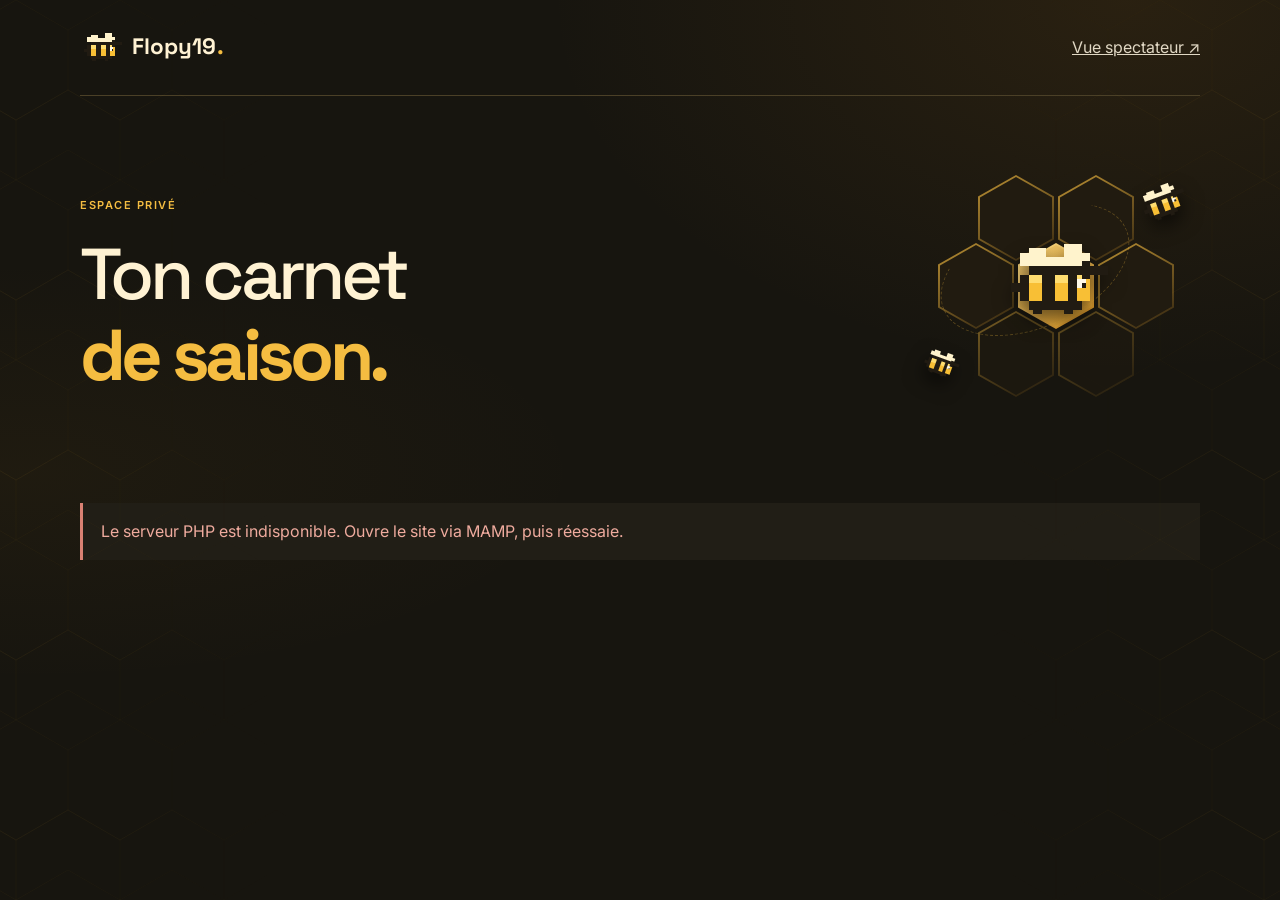
==== admin.html @ b1333107 "Ajout de la partie confessional" ====
<!doctype html>
<html lang="fr">
  <head>
    <link rel="icon" type="image/svg+xml" href="assets/images/bee.svg" />
    <meta charset="utf-8" />
    <meta name="viewport" content="width=device-width, initial-scale=1" />
    <meta name="robots" content="noindex,nofollow" />
    <title>Espace Flopy19 | Le confessional de la ruche</title>
    <link rel="stylesheet" href="style.css" />
    <link rel="stylesheet" href="episodes.css" />
    <link rel="stylesheet" href="bee-theme.css" />
    <link
      href="https://fonts.googleapis.com/css2?family=Space+Grotesk:wght@400;500;600;700&family=Inter:wght@400;500;600;700&display=swap"
      rel="stylesheet"
    />
  </head>
  <body>
    <div class="bee-ambient" aria-hidden="true">
      <span></span><span></span><span></span><span></span>
    </div>
    <nav class="site-nav container" aria-label="Navigation principale">
      <a class="brand" href="index.html"
        ><img
          src="assets/images/bee.svg"
          width="42"
          height="36"
          alt=""
        />Flopy19<span>.</span></a
      ><a href="episodes.html">Vue spectateur ↗</a>
    </nav>
    <main class="container journal">
      <header class="journal-heading">
        <p class="eyebrow">Espace privé</p>
        <h1>Ton carnet <span>de saison.</span></h1>
        <div class="hive-ornament" aria-hidden="true">
          <span class="hive-cell"></span><span class="hive-cell"></span
          ><span class="hive-cell"></span><span class="hive-cell"></span
          ><span class="hive-cell"></span><span class="hive-cell"></span
          ><span class="hive-cell"></span><span class="hive-trail"></span
          ><span class="hive-bee"></span
          ><span class="hive-bee hive-bee--small"></span
          ><span class="hive-bee hive-bee--tiny"></span>
        </div>
      </header>
      <p id="admin-status" class="notice" role="status">Connexion au carnet…</p>
      <form id="login-form" class="admin-auth" hidden>
        <h2>Connexion</h2>
        <label for="password">Mot de passe</label
        ><input
          id="password"
          type="password"
          autocomplete="current-password"
          required
          maxlength="512"
        /><button class="btn" type="submit">Ouvrir mon carnet</button>
      </form>
      <div id="admin-app" hidden>
        <div class="toolbar">
          <button class="btn" id="new-episode" type="button">
            + Nouvel épisode</button
          ><button class="btn btn-secondary" id="copy-episode" type="button">
            Reprendre les joueurs</button
          ><button class="btn btn-secondary" id="logout" type="button">
            Déconnexion
          </button>
        </div>
        <div class="editor-grid">
          <aside class="editor-sidebar">
            <label for="admin-picker">Mes épisodes</label
            ><select
              id="admin-picker"
              size="7"
              aria-label="Mes épisodes"
            ></select>
          </aside>
          <form id="episode-form">
            <p class="episode-state" id="episode-state"></p>
            <section class="editor-card">
              <h3>01 / L’épisode</h3>
              <div class="editor-row">
                <div class="field">
                  <label for="episode-number">Numéro</label
                  ><input
                    id="episode-number"
                    type="number"
                    min="1"
                    max="999"
                    required
                  />
                </div>
                <div class="field">
                  <label for="episode-title">Titre</label
                  ><input
                    id="episode-title"
                    maxlength="160"
                    required
                    placeholder="Le calme avant l’essaim"
                  />
                </div>
              </div>
              <div class="field">
                <label for="episode-summary">Introduction (facultatif)</label
                ><textarea
                  id="episode-summary"
                  maxlength="4000"
                  placeholder="Quelques mots pour poser le contexte…"
                ></textarea>
              </div>
            </section>
            <section class="editor-card">
              <h3>02 / Le confessional</h3>
              <div id="question-editor"></div>
              <button
                id="add-question"
                type="button"
                class="btn btn-secondary btn-small"
              >
                + Ajouter une question
              </button>
            </section>
            <section class="editor-card">
              <h3>03 / Le classement de confiance</h3>
              <div class="toolbar">
                <button
                  id="copy-previous-ranking"
                  type="button"
                  class="btn btn-secondary"
                >
                  Reprendre le classement de l’épisode précédent
                </button>
                <button
                  id="add-roster"
                  type="button"
                  class="btn btn-secondary btn-small"
                >
                  Ajouter les joueurs manquants
                </button>
              </div>
              <div id="people-editor"></div>
              <button
                id="add-person"
                type="button"
                class="btn btn-secondary btn-small"
              >
                + Ajouter une personne
              </button>
            </section>
            <section class="editor-card">
              <h3>04 / Images</h3>
              <label for="episode-images">Ajouter des images</label>
              <input
                id="episode-images"
                type="file"
                accept="image/jpeg,image/png,image/webp,image/gif"
                multiple
              />
              <p class="field-help">
                JPG, PNG, WebP, GIF · 8 Mo par image · 20 maximum
              </p>
              <p id="image-upload-status" role="status"></p>
              <div id="image-editor" class="image-editor"></div>
            </section>
            <div class="save-bar">
              <p id="save-state">Aucune modification.</p>
              <button type="submit" class="btn btn-secondary">
                Enregistrer le brouillon</button
              ><button
                type="button"
                class="btn btn-secondary"
                id="preview-button"
              >
                Aperçu</button
              ><button type="button" class="btn" id="publish-button">
                Publier</button
              ><button
                type="button"
                class="btn btn-danger"
                id="unpublish-button"
                hidden
              >
                Retirer du public
              </button>
            </div>
            <section
              id="preview"
              class="preview-panel"
              aria-label="Aperçu spectateur"
              hidden
            >
              <p class="eyebrow">Aperçu privé · Non publié</p>
              <div id="preview-content"></div>
            </section>
          </form>
        </div>
      </div>
      <noscript>Active JavaScript pour utiliser le carnet.</noscript>
    </main>
    <script type="module" src="admin.js"></script>
  </body>
</html>
---- style.css ----
﻿:root {
  color-scheme: dark;
  --bg: #17150f;
  --panel: #211e16;
  --honey: #f5bd41;
  --cream: #fff2d3;
  --text: #e1d8c4;
  --muted: #b6aa91;
  --line: #4b4027;
  --radius: 16px;
}
* {
  box-sizing: border-box;
}
html {
  scroll-behavior: smooth;
  scroll-padding-top: 28px;
  background: var(--bg);
}
body {
  margin: 0;
  min-width: 320px;
  color: var(--text);
  font-family: "Inter", sans-serif;
  line-height: 1.8;
  background: var(--bg);
}
body::after {
  content: "";
  position: fixed;
  top: 0;
  left: 0;
  width: calc(var(--scroll-progress, 0) * 1%);
  height: 3px;
  z-index: 40;
  background: var(--honey);
}
::selection {
  background: var(--honey);
  color: var(--bg);
}
a {
  color: inherit;
}
:focus-visible {
  outline: 3px solid var(--honey);
  outline-offset: 6px;
}
.container {
  width: min(1120px, calc(100% - 64px));
  margin-inline: auto;
}
.skip-link {
  position: fixed;
  top: 8px;
  left: 16px;
  z-index: 50;
  padding: 12px 20px;
  color: var(--bg);
  background: var(--honey);
  transform: translateY(-160%);
}
.skip-link:focus {
  transform: none;
}
.site-nav {
  min-height: 96px;
  display: flex;
  align-items: center;
  justify-content: space-between;
  gap: 24px;
  border-bottom: 1px solid var(--line);
}
.brand {
  display: inline-flex;
  align-items: center;
  gap: 10px;
  font-family: "Space Grotesk", sans-serif;
  font-size: 1.4rem;
  font-weight: 700;
  text-decoration: none;
  color: var(--cream);
}
.brand span {
  color: var(--honey);
  margin-left: -9px;
}
.brand img {
  image-rendering: pixelated;
}
.season-tag {
  padding: 5px 14px;
  border: 1px solid var(--line);
  border-radius: 99px;
  color: var(--honey);
  font-size: 0.7rem;
  letter-spacing: 0.15em;
  text-transform: uppercase;
}
.nav-link {
  font-size: 0.8rem;
  text-decoration: none;
  font-weight: 600;
}
.nav-link:hover,
.site-footer nav a:hover {
  color: var(--honey);
}
.section {
  position: relative;
  padding: 88px 0;
}
.hero {
  overflow: hidden;
  padding: 80px 0 92px;
  background: radial-gradient(ellipse at 85% 38%, #8e602124, transparent 60%);
}
.hero__backdrop {
  position: absolute;
  inset: 0;
  pointer-events: none;
}
.honeycomb {
  position: absolute;
  inset: 0 0 0 40%;
  background: url("assets/images/honeycomb.svg");
  mask-image: linear-gradient(90deg, transparent, #000);
  transform: translate3d(calc((var(--hero-x, 50) - 50) * 0.12px), 0, 0);
}
.hero__bee {
  position: absolute;
  width: 86px;
  image-rendering: pixelated;
  animation: beeFloat 6s ease-in-out infinite;
}
.hero__bee--one {
  right: 7%;
  top: 22px;
}
.hero__bee--two {
  left: 47%;
  bottom: 30px;
  width: 55px;
  animation-delay: -3s;
}
.hero__content {
  position: relative;
  z-index: 1;
}
.hero__layout {
  display: grid;
  grid-template-columns: 1.15fr 1fr;
  gap: 70px;
  align-items: center;
}
.hero__copy {
  padding: 12px 0;
}
.eyebrow,
.panel__label,
.quote-box__label,
.identity-card__label {
  font-size: 0.69rem;
  font-weight: 600;
  line-height: 1.8;
  letter-spacing: 0.14em;
  text-transform: uppercase;
  color: var(--honey);
}
.hero .eyebrow {
  letter-spacing: 0.08em;
  font-size: 0.65rem;
}
h1,
h2,
h3,
blockquote {
  font-family: "Space Grotesk", sans-serif;
  color: var(--cream);
}
h1,
h2,
h3 {
  margin: 0;
  line-height: 1.12;
}
h1 {
  font-size: clamp(3rem, 5.8vw, 5rem);
  letter-spacing: -0.065em;
  font-weight: 500;
}
h1 > span {
  display: block;
  color: var(--honey);
  font-weight: 700;
}
h2 {
  font-size: clamp(2rem, 3.8vw, 3rem);
  letter-spacing: -0.045em;
  max-width: 24ch;
}
h3 {
  font-size: 1.25rem;
  letter-spacing: -0.025em;
}
p {
  margin: 0 0 18px;
}
.hero__subtitle {
  font-size: 1.13rem;
  color: var(--cream);
  margin: 28px 0 12px;
}
.hero__hook {
  max-width: 43ch;
  font-size: 0.94rem;
  color: var(--muted);
}
.btn {
  display: inline-flex;
  align-items: center;
  justify-content: center;
  gap: 28px;
  min-height: 52px;
  padding: 14px 22px;
  border: 1px solid var(--honey);
  border-radius: 8px;
  background: var(--honey);
  color: #241b0b;
  font:
    600 0.85rem "Inter",
    sans-serif;
  cursor: pointer;
  text-decoration: none;
  transition:
    background 0.2s,
    transform 0.2s;
}
.btn:hover {
  background: #ffcf69;
  transform: translateY(-2px);
}
.hero__cta {
  margin-top: 12px;
}
.hero__note {
  margin-top: 28px;
  color: var(--muted);
  font-size: 0.68rem;
}
.media-stack {
  display: grid;
  gap: 12px;
  align-content: start;
  min-width: 0;
}
.media-stack--hero {
  position: relative;
  padding: 16px 0;
  transform: rotate(2deg);
}
.media-stack--hero::before {
  content: "";
  position: absolute;
  inset: 4px -12px 45px 12px;
  border: 1px solid #bd8e36;
  border-radius: 90px 16px 16px 16px;
  transform: rotate(-5deg);
  pointer-events: none;
}
.media-placeholder {
  position: relative;
  margin: 0;
  overflow: hidden;
  border: 1px solid var(--line);
  border-radius: var(--radius);
  min-height: 340px;
  background: var(--panel);
}
.hero__media {
  min-height: 440px;
  border-radius: 80px 12px 12px 12px;
  border: 3px solid var(--honey);
}
.photo-tag {
  position: absolute;
  bottom: 18px;
  left: 18px;
  z-index: 2;
  padding: 8px 12px;
  border: 1px solid #e4b34360;
  background: #17150fec;
  color: var(--honey);
  font:
    0.54rem/1.8 "Press Start 2P",
    monospace;
}
.media-placeholder__image {
  position: absolute;
  inset: 0;
  display: block;
  width: 100%;
  height: 100%;
  object-fit: cover;
  transition: transform 0.4s ease;
}
.media-placeholder:hover .media-placeholder__image {
  transform: scale(1.035);
}
.media-caption {
  max-width: 60ch;
  margin: 0;
  padding-left: 14px;
  border-left: 2px solid #8b682c;
  font-size: 0.8rem;
  line-height: 1.7;
  color: var(--muted);
}
.media-stack--hero .media-caption {
  padding-left: 0;
  border: 0;
  font-size: 0.72rem;
  text-align: center;
}
#placeholder-hero .media-placeholder__image {
  object-position: 66% center;
}
#placeholder-irl .media-placeholder__image {
  object-position: center 16%;
}
#placeholder-skin .media-placeholder__image {
  object-position: 42% center;
}
#placeholder-thread .media-placeholder__image {
  object-position: 58% center;
}
#placeholder-camp .media-placeholder__image {
  object-position: center 58%;
}
#placeholder-zlan .media-placeholder__image {
  object-position: center 34%;
}
.season-ribbon {
  display: flex;
  justify-content: space-evenly;
  align-items: center;
  gap: 24px;
  padding: 19px 24px;
  background: var(--honey);
  color: #382609;
  font-size: 0.65rem;
  font-weight: 700;
  letter-spacing: 0.16em;
}
main {
  counter-reset: chapter;
}
main .section {
  counter-increment: chapter;
  border-bottom: 1px solid #433820;
}
.section--accent {
  background: #1d1a13 url("assets/images/honeycomb.svg") right top/78px 135px;
}
.section--accent > .container {
  position: relative;
}
.section-heading {
  position: relative;
  padding-left: 74px;
  margin-bottom: 36px;
}
.section-heading::before {
  content: "0" counter(chapter);
  position: absolute;
  left: 0;
  top: 6px;
  width: 48px;
  height: 54px;
  display: grid;
  place-items: center;
  background: var(--honey);
  color: #30220b;
  clip-path: polygon(50% 0, 100% 25%, 100% 75%, 50% 100%, 0 75%, 0 25%);
  font:
    700 1rem "Space Grotesk",
    sans-serif;
}
.section-heading .eyebrow {
  margin-bottom: 10px;
}
.identity-strip,
.media-row,
.plan-grid {
  display: grid;
  gap: 22px;
}
.identity-strip {
  grid-template-columns: repeat(2, 1fr);
  margin-bottom: 24px;
}
.identity-card,
.plan-card,
.panel,
.quote-box {
  position: relative;
  border: 1px solid var(--line);
  border-radius: var(--radius);
  background: var(--panel);
}
.identity-card {
  padding: 22px 28px;
  background: linear-gradient(120deg, #342a17, var(--panel));
}
.identity-card::after {
  content: "";
  position: absolute;
  right: 24px;
  top: 30px;
  width: 42px;
  height: 48px;
  background: #f5bd4110;
  clip-path: polygon(50% 0, 100% 25%, 100% 75%, 50% 100%, 0 75%, 0 25%);
}
.identity-card strong {
  display: block;
  color: var(--cream);
  font:
    600 1.6rem "Space Grotesk",
    sans-serif;
  margin-top: 6px;
}
.panel {
  padding: 32px 38px;
}
.panel p {
  max-width: 91ch;
}
.panel p:last-child,
.plan-card p:last-child {
  margin-bottom: 0;
}
.panel--question {
  margin-bottom: 18px;
  border-left: 3px solid var(--honey);
  background: #302817;
}
.panel__label {
  margin-bottom: 8px;
}
.media-row {
  margin-top: 28px;
}
.media-row--two {
  grid-template-columns: repeat(2, minmax(0, 1fr));
}
.media-row--season {
  grid-template-columns: 1.3fr 1fr;
}
.media-placeholder--portrait,
.media-placeholder--square,
.media-placeholder--cinematic {
  min-height: 380px;
}
.media-row--season .media-placeholder {
  min-height: 360px;
}
.plan-grid {
  margin-top: 28px;
  grid-template-columns: repeat(3, minmax(0, 1fr));
  counter-reset: plan;
}
.plan-card {
  padding: 28px;
  border-top: 3px solid var(--honey);
  counter-increment: plan;
  transform: perspective(900px) rotateX(var(--tilt-x, 0deg))
    rotateY(var(--tilt-y, 0deg));
  transition:
    transform 0.24s ease,
    border-color 0.24s;
}
.plan-card::before {
  content: "0" counter(plan) " /";
  display: block;
  margin-bottom: 24px;
  color: var(--honey);
  font:
    0.65rem "Press Start 2P",
    monospace;
}
.plan-card h3 {
  margin-bottom: 14px;
}
.plan-card p {
  color: var(--muted);
  font-size: 0.9rem;
}
.plan-card--danger {
  background: #3b2c13;
}
.stamp {
  display: inline-block;
  margin: 34px 0 16px;
  padding: 7px 12px;
  border: 1px solid #9e7932;
  color: var(--honey);
  font-size: 0.65rem;
  font-weight: 700;
  letter-spacing: 0.16em;
  transform: rotate(-2deg);
}
.quote-box {
  padding: 36px;
  display: grid;
  grid-template-columns: 1fr auto;
  gap: 32px;
  align-items: center;
  background: linear-gradient(110deg, #392c15, #211e16);
}
.quote-box__label {
  margin-bottom: 12px;
}
blockquote {
  margin: 0;
  max-width: 32ch;
  font-size: clamp(1.4rem, 2.5vw, 2rem);
  line-height: 1.4;
  transition:
    opacity 0.18s ease,
    transform 0.18s ease;
}
blockquote.is-swapping {
  opacity: 0.2;
  transform: translateY(6px);
}
.site-footer {
  padding-block: 40px;
  display: flex;
  align-items: center;
  flex-wrap: wrap;
  justify-content: space-between;
  gap: 24px;
}
.site-footer p {
  margin: 0;
  color: var(--muted);
  font-size: 0.75rem;
}
.site-footer nav {
  display: flex;
  flex-wrap: wrap;
  gap: 16px;
}
.site-footer nav a {
  font-size: 0.75rem;
  text-decoration: none;
}
.reveal {
  opacity: 0;
  transform: translateY(18px);
  transition:
    opacity 0.6s ease,
    transform 0.6s ease;
}
.reveal.is-visible {
  opacity: 1;
  transform: none;
}
@keyframes beeFloat {
  0%,
  100% {
    translate: 0 0;
    rotate: -6deg;
  }
  50% {
    translate: 8px -14px;
    rotate: 5deg;
  }
}
@media (min-width: 1500px) {
  .hero {
    padding-block: 110px;
  }
}
@media (max-width: 980px) {
  .hero__layout {
    gap: 36px;
  }
  h1 {
    font-size: 3.6rem;
  }
  .hero__media {
    min-height: 400px;
  }
  .hero .eyebrow {
    font-size: 0.56rem;
  }
  .plan-card {
    padding: 22px;
  }
  .quote-box {
    grid-template-columns: 1fr;
  }
  .season-ribbon {
    font-size: 0.55rem;
    gap: 14px;
    letter-spacing: 0.08em;
  }
}
@media (max-width: 720px) {
  .container {
    width: calc(100% - 40px);
  }
  .site-nav {
    min-height: 80px;
    gap: 12px;
  }
  .brand {
    font-size: 1.15rem;
    gap: 7px;
  }
  .brand img {
    width: 34px;
  }
  .season-tag {
    font-size: 0.55rem;
    padding: 4px 9px;
  }
  .site-nav .nav-link {
    display: none;
  }
  .section {
    padding: 58px 0;
  }
  .hero {
    padding: 48px 0 58px;
  }
  .hero__layout {
    grid-template-columns: 1fr;
    gap: 28px;
  }
  h1 {
    font-size: clamp(3.1rem, 12vw, 4.5rem);
  }
  .hero .eyebrow {
    font-size: 0.58rem;
  }
  .hero__hook {
    max-width: 48ch;
  }
  .hero__bee--one {
    right: 8%;
    top: 240px;
    width: 52px;
    opacity: 0.5;
  }
  .hero__bee--two {
    display: none;
  }
  .honeycomb {
    left: 0;
    opacity: 0.6;
  }
  .media-stack--hero {
    margin-inline: 8px;
  }
  .hero__media {
    min-height: 360px;
  }
  .season-ribbon {
    flex-wrap: wrap;
    padding: 15px 20px;
    gap: 8px 16px;
  }
  .season-ribbon span:nth-child(n + 4) {
    display: none;
  }
  .section-heading {
    padding-left: 60px;
  }
  .section-heading::before {
    width: 40px;
    height: 46px;
  }
  h2 {
    font-size: 2rem;
  }
  .eyebrow {
    font-size: 0.6rem;
  }
  .panel,
  .quote-box {
    padding: 24px;
  }
  .panel {
    font-size: 0.94rem;
  }
  .identity-strip {
    gap: 12px;
  }
  .identity-card {
    padding: 18px;
  }
  .identity-card::after {
    display: none;
  }
  .media-row,
  .plan-grid {
    grid-template-columns: 1fr;
  }
  .media-placeholder {
    min-height: 330px;
  }
  .site-footer {
    align-items: flex-start;
    flex-direction: column;
  }
}
@media (prefers-reduced-motion: reduce) {
  html {
    scroll-behavior: auto;
  }
  *,
  *::before,
  *::after {
    animation: none !important;
    transition: none !important;
  }
  .reveal {
    opacity: 1;
    transform: none;
  }
}
---- episodes.css ----
[hidden] {
  display: none !important;
}
.episode-gallery {
  margin: 0 0 36px;
  min-width: 0;
}
.gallery-frame {
  position: relative;
  margin: 0;
  touch-action: pan-y;
}
.gallery-photo {
  display: block;
  width: 100%;
  aspect-ratio: 16 / 10;
  object-fit: contain;
  background: #0d0c09;
  border: 1px solid var(--line);
  border-radius: 14px;
}
.gallery-caption {
  padding: 12px 4px;
  font-size: 0.9rem;
  color: var(--muted);
  white-space: pre-wrap;
  overflow-wrap: anywhere;
}
.gallery-error {
  position: absolute;
  inset: 40% 12px auto;
  padding: 12px;
  text-align: center;
  background: var(--panel);
}
.gallery-controls {
  display: flex;
  justify-content: center;
  align-items: center;
  gap: 22px;
  margin: 14px 0;
}
.gallery-count {
  min-width: 60px;
  text-align: center;
  font-size: 0.85rem;
  color: var(--honey);
}
.gallery-thumbnails {
  display: flex;
  gap: 10px;
  overflow-x: auto;
  padding: 6px;
}
.gallery-thumbnail {
  flex: 0 0 76px;
  padding: 3px;
  border: 2px solid transparent;
  border-radius: 8px;
  background: var(--panel);
  cursor: pointer;
}
.gallery-thumbnail[aria-current="true"] {
  border-color: var(--honey);
}
.gallery-thumbnail img {
  display: block;
  width: 100%;
  height: 52px;
  object-fit: cover;
  border-radius: 4px;
}
.image-editor {
  display: grid;
  grid-template-columns: repeat(auto-fit, minmax(min(220px, 100%), 1fr));
  gap: 16px;
}
.image-edit-card {
  min-width: 0;
  padding: 16px;
  border: 1px solid var(--line);
  border-radius: 12px;
}
.image-edit-card > img {
  display: block;
  width: 100%;
  height: 160px;
  object-fit: contain;
  background: var(--bg);
  border-radius: 8px;
  margin-bottom: 12px;
}
.image-edit-card .toolbar {
  margin: 12px 0 0;
  gap: 8px;
}
#episode-images::file-selector-button {
  padding: 8px 12px;
  margin-right: 12px;
  border: 0;
  border-radius: 6px;
  background: var(--honey);
  color: var(--bg);
  cursor: pointer;
}
#image-upload-status:empty {
  display: none;
}
.team-bumbar {
  --team-color: #f5c84c;
}
.team-avispa {
  --team-color: #82bbef;
}
.team-hornet {
  --team-color: #99cc85;
}
.team-conong {
  --team-color: #c0a0ef;
}
.team-badge {
  display: inline-flex;
  width: fit-content;
  margin: 10px 0;
  padding: 3px 10px;
  border: 1px solid var(--team-color);
  border-radius: 99px;
  color: var(--team-color);
  font-size: 0.7rem;
  font-weight: 700;
  letter-spacing: 0.04em;
}
.player-portrait {
  display: block;
  width: 100%;
  height: auto;
  aspect-ratio: 1;
  object-fit: contain;
  border-radius: 8px;
}
.person-card .player-portrait {
  max-width: 200px;
}
.editor-player-identity {
  display: flex;
  align-items: center;
  gap: 16px;
  margin-bottom: 16px;
}
.editor-player-identity .player-portrait {
  width: 88px;
  height: 88px;
}
.editor-player-identity .team-badge {
  margin: 0;
}
.season-roster {
  margin-top: 52px;
  padding-top: 28px;
  border-top: 1px solid var(--line);
}
.season-roster summary {
  cursor: pointer;
  font-family: "Space Grotesk", sans-serif;
  color: var(--cream);
  font-size: 1.4rem;
  font-weight: 600;
}
.roster-team {
  margin-top: 28px;
  padding: 24px;
  border: 1px solid var(--line);
  border-top: 3px solid var(--team-color);
  border-radius: 12px;
  background: var(--panel);
}
.roster-team h3 {
  color: var(--team-color);
  margin-bottom: 20px;
}
.roster-grid {
  display: grid;
  grid-template-columns: repeat(5, minmax(0, 1fr));
  gap: 16px;
}
.roster-player {
  min-width: 0;
}
.roster-player--eliminated .player-portrait {
  filter: grayscale(1);
  opacity: 0.55;
}
.eliminated-badge {
  display: inline-block;
  margin-top: 8px;
  padding: 2px 9px;
  border: 1px solid #d98173;
  border-radius: 99px;
  background: #412723;
  color: #ffd1c8;
  font-size: 0.72rem;
  font-weight: 700;
}
.roster-player h4 {
  font-size: 1rem;
  margin: 10px 0 0;
}
.roster-player .team-badge {
  display: none;
}
.tier-row.tier-U {
  --tier: #c3bbab;
}
@media (max-width: 720px) {
  .roster-grid {
    grid-template-columns: repeat(3, minmax(0, 1fr));
    gap: 12px;
  }
  .roster-team {
    padding: 18px;
  }
}
@media (max-width: 440px) {
  .roster-grid {
    grid-template-columns: repeat(2, minmax(0, 1fr));
  }
}
button:disabled {
  opacity: 0.45;
  cursor: not-allowed;
  transform: none;
}
.journal {
  padding-block: 64px 88px;
  min-height: 70vh;
}
.journal-heading {
  margin-bottom: 48px;
  max-width: 760px;
}
.journal-heading h1 {
  font-size: clamp(2.6rem, 6vw, 4.5rem);
  margin-bottom: 24px;
}
.journal-heading > p:last-child {
  color: var(--muted);
  max-width: 62ch;
}
.journal-layout {
  display: grid;
  grid-template-columns: 240px minmax(0, 1fr);
  gap: 40px;
  align-items: start;
}
.journal-layout > aside {
  position: sticky;
  top: 28px;
}
.episode-list-heading {
  margin: 0 0 12px;
  font-size: 0.85rem;
  font-weight: 600;
  color: var(--cream);
}
.episode-list {
  display: grid;
  gap: 10px;
  margin: 0;
  padding: 0;
  list-style: none;
}
.episode-link {
  display: grid;
  gap: 5px;
  padding: 14px 16px;
  border: 1px solid var(--line);
  border-radius: 10px;
  background: var(--panel);
  text-decoration: none;
  overflow-wrap: anywhere;
}
.episode-link:hover {
  border-color: var(--honey);
}
.episode-link[aria-current="true"] {
  border-color: var(--honey);
  background: #3b2c13;
  box-shadow: inset 3px 0 var(--honey);
}
.episode-link-number {
  color: var(--honey);
  font-size: 0.7rem;
  font-weight: 700;
  text-transform: uppercase;
  letter-spacing: 0.06em;
}
.episode-link-title {
  color: var(--cream);
  font-size: 0.9rem;
  line-height: 1.5;
}
.episode-heading {
  margin-bottom: 36px;
  border-bottom: 1px solid var(--line);
  padding-bottom: 24px;
}
.episode-heading h2 {
  margin-bottom: 18px;
}
.subheading {
  font-size: 1.65rem;
  margin: 0 0 12px;
}
.answer-card {
  padding: 28px;
  border: 1px solid var(--line);
  border-radius: var(--radius);
  background: var(--panel);
  margin-bottom: 18px;
}
h4 {
  font-family: "Space Grotesk", sans-serif;
  font-size: 1.15rem;
  line-height: 1.45;
  color: var(--cream);
  margin: 0 0 18px;
  overflow-wrap: anywhere;
}
.answer-card p:last-child,
.person-card p:last-child {
  margin-bottom: 0;
}
.multiline {
  white-space: pre-wrap;
  overflow-wrap: anywhere;
}
.trust-board {
  margin-top: 44px;
}
.tier-row {
  display: grid;
  grid-template-columns: 120px minmax(0, 1fr);
  border: 1px solid var(--line);
  border-radius: 12px;
  overflow: hidden;
  margin-top: 12px;
  background: var(--panel);
  --tier: #f5bd41;
}
.tier-A {
  --tier: #c6cb83;
}
.tier-B {
  --tier: #c7b794;
}
.tier-C {
  --tier: #e39c68;
}
.tier-D {
  --tier: #d98173;
}
.tier-label {
  background: var(--tier);
  color: #211b12;
  display: flex;
  flex-direction: column;
  align-items: center;
  justify-content: center;
  text-align: center;
  padding: 18px 10px;
  line-height: 1.4;
  gap: 8px;
}
.tier-label strong {
  font:
    700 2rem "Space Grotesk",
    sans-serif;
}
.tier-label span {
  font-size: 0.72rem;
  font-weight: 700;
}
.tier-people {
  display: flex;
  flex-wrap: wrap;
  align-items: center;
  gap: 16px;
  padding: 16px;
}
.ranked-portrait {
  display: flex;
  align-items: center;
  gap: 6px;
  width: 124px;
  padding: 0;
  border: 0;
  border-radius: 8px;
  background: transparent;
  color: var(--cream);
  cursor: pointer;
}
.ranked-portrait .player-portrait {
  width: 92px;
  height: 92px;
  transition: transform 0.18s ease;
}
.ranked-portrait:hover .player-portrait {
  transform: translateY(-3px);
}
.rank-number {
  order: -1;
  flex: 0 0 26px;
  text-align: center;
  font:
    700 1.05rem "Space Grotesk",
    sans-serif;
  color: var(--honey);
}
.ranked-portrait .person-avatar {
  width: 92px;
  height: 92px;
  margin: 0;
  background: var(--honey);
}
.eliminated-section {
  margin-top: 32px;
}
.eliminated-portraits {
  display: flex;
  flex-wrap: wrap;
  gap: 14px;
}
.eliminated-portraits .ranked-portrait {
  width: 92px;
}
.eliminated-portraits .player-portrait {
  filter: grayscale(0.85);
  opacity: 0.75;
}
.eliminated-portraits .ranked-portrait:hover .player-portrait {
  filter: none;
  opacity: 1;
}
.modal-open {
  overflow: hidden;
}
.player-dialog {
  width: min(520px, calc(100% - 32px));
  max-height: 90svh;
  padding: 28px;
  border: 1px solid var(--honey);
  border-radius: 18px;
  background: var(--panel);
  color: var(--text);
  overflow-y: auto;
}
.player-dialog::backdrop {
  background: #080703cf;
  backdrop-filter: blur(5px);
}
.dialog-close {
  display: flex;
  margin-left: auto;
  margin-bottom: 20px;
}
.dialog-identity .player-portrait {
  width: min(280px, 100%);
  margin-inline: auto;
}
.dialog-identity .person-avatar {
  width: 100px;
  height: 100px;
  background: var(--honey);
  margin-inline: auto;
}
.player-dialog h2 {
  font-size: 2rem;
  overflow-wrap: anywhere;
  margin-bottom: 14px;
}
.player-dialog h3 {
  margin: 24px 0 12px;
}
.dialog-reason {
  margin: 0;
}
.editor-rank {
  margin-left: auto;
  color: var(--honey);
  font-family: "Space Grotesk", sans-serif;
}
.elimination-toggle {
  display: flex;
  align-items: center;
  gap: 10px;
}
.elimination-toggle input {
  width: 20px;
  height: 20px;
  flex-shrink: 0;
  accent-color: var(--honey);
}
.edit-item.is-eliminated {
  border-style: dashed;
}
.edit-item.is-eliminated .editor-rank {
  color: var(--muted);
}
@media (max-width: 480px) {
  .ranked-portrait {
    width: 100px;
    gap: 4px;
  }
  .ranked-portrait .player-portrait,
  .ranked-portrait .person-avatar {
    width: 72px;
    height: 72px;
  }
  .rank-number {
    flex-basis: 24px;
  }
  .eliminated-portraits .ranked-portrait {
    width: 72px;
  }
  .player-dialog {
    padding: 20px;
  }
  .editor-player-identity {
    gap: 8px;
    flex-wrap: wrap;
  }
  .editor-rank {
    font-size: 0.85rem;
  }
}
.person-card {
  padding: 18px;
  border: 1px solid var(--line);
  border-radius: 8px;
  background: var(--bg);
  min-width: 0;
}
.person-avatar {
  display: grid;
  place-items: center;
  width: 40px;
  height: 44px;
  background: var(--tier);
  color: #211b12;
  clip-path: polygon(50% 0, 100% 25%, 100% 75%, 50% 100%, 0 75%, 0 25%);
  font-weight: 700;
  margin-bottom: 12px;
}
.person-card h4 {
  margin-bottom: 10px;
}
.person-card p {
  font-size: 0.85rem;
  color: var(--muted);
}
.tier-empty {
  color: var(--muted);
  font-size: 0.85rem;
  margin: auto 0;
}
.empty-state {
  padding: 40px;
  border: 1px dashed var(--line);
  border-radius: 16px;
  color: var(--muted);
  background: var(--panel);
}
label {
  display: block;
  font-size: 0.85rem;
  font-weight: 600;
  color: var(--cream);
  margin-bottom: 8px;
}
input,
textarea,
select {
  width: 100%;
  max-width: 100%;
  padding: 12px 14px;
  border: 1px solid #71603d;
  border-radius: 8px;
  background: #15130e;
  color: var(--cream);
  font: inherit;
  line-height: 1.5;
}
textarea {
  resize: vertical;
  min-height: 110px;
}
select {
  cursor: pointer;
}
input[type="number"] {
  max-width: 140px;
}
.field-help {
  font-size: 0.8rem;
  color: var(--muted);
  margin: 12px 0 20px;
}
.admin-auth {
  max-width: 480px;
  padding: 32px;
  background: var(--panel);
  border: 1px solid var(--line);
  border-radius: 16px;
}
.admin-auth .btn {
  margin-top: 20px;
}
.toolbar {
  display: flex;
  flex-wrap: wrap;
  gap: 12px;
  align-items: center;
  margin-bottom: 24px;
}
.btn-secondary {
  background: transparent;
  color: var(--honey);
}
.btn-secondary:hover {
  background: #3b2c13;
}
.btn-small {
  min-height: 38px;
  padding: 8px 12px;
  font-size: 0.75rem;
  gap: 8px;
}
.btn-danger {
  border-color: #d98173;
  color: #efab9e;
  background: transparent;
}
.btn-danger:hover {
  background: #472820;
}
.editor-grid {
  display: grid;
  grid-template-columns: 250px minmax(0, 1fr);
  gap: 32px;
  align-items: start;
}
.editor-sidebar {
  display: grid;
  gap: 14px;
  position: sticky;
  top: 24px;
}
.editor-sidebar select {
  min-height: 180px;
}
.editor-card {
  padding: 28px;
  background: var(--panel);
  border: 1px solid var(--line);
  border-radius: 16px;
  margin-bottom: 22px;
}
.editor-card h3 {
  margin-bottom: 20px;
}
.field {
  margin-bottom: 20px;
}
.field:last-child {
  margin-bottom: 0;
}
.edit-item {
  border: 1px solid var(--line);
  border-radius: 10px;
  padding: 20px;
  margin-top: 16px;
  background: var(--bg);
}
.edit-item .toolbar {
  margin: 12px 0 0;
}
.edit-item label:not(:first-child) {
  margin-top: 14px;
}
.save-bar {
  position: sticky;
  bottom: 0;
  padding: 18px;
  background: #17150ff5;
  border: 1px solid var(--line);
  border-radius: 12px;
  z-index: 3;
  display: flex;
  flex-wrap: wrap;
  gap: 12px;
  align-items: center;
}
.save-bar p {
  margin: 0;
  font-size: 0.8rem;
  color: var(--muted);
  flex: 1 1 180px;
}
.notice {
  padding: 14px 18px;
  border-left: 3px solid var(--honey);
  background: var(--panel);
  margin-bottom: 24px;
  white-space: pre-wrap;
}
.notice:empty {
  display: none;
}
.notice.error {
  border-color: #d98173;
  color: #efab9e;
}
.editor-row {
  display: grid;
  grid-template-columns: 1fr 1fr;
  gap: 16px;
}
.editor-row .field {
  margin-bottom: 0;
}
.preview-panel {
  margin-top: 32px;
  border: 1px dashed var(--honey);
  padding: 28px;
  border-radius: 16px;
}
.episode-state {
  font-size: 0.8rem;
  color: var(--honey);
  margin-bottom: 16px;
}
@media (max-width: 850px) {
  .journal-layout,
  .editor-grid {
    grid-template-columns: 1fr;
  }
  .journal-layout > aside,
  .editor-sidebar {
    position: static;
  }
  .editor-sidebar select {
    min-height: 100px;
  }
  .journal {
    padding-top: 40px;
  }
  .site-nav {
    flex-wrap: wrap;
    padding-block: 16px;
  }
  .site-nav > a:not(.brand) {
    font-size: 0.7rem;
  }
  .tier-row {
    grid-template-columns: 85px minmax(0, 1fr);
  }
}
@media (max-width: 480px) {
  .editor-card,
  .answer-card,
  .preview-panel {
    padding: 20px;
  }
  .tier-people {
    padding: 10px;
  }
  .tier-label {
    padding: 12px 6px;
  }
  .editor-row {
    grid-template-columns: 1fr;
  }
  .toolbar .btn {
    flex: 1 1 auto;
  }
  .save-bar .btn {
    flex: 1 1 auto;
  }
  .edit-item {
    padding: 14px;
  }
  .journal-heading {
    margin-bottom: 32px;
  }
}
---- bee-theme.css ----
/* Seasonal decoration shared by the home page and the confessional. */
body {
  background:
    radial-gradient(ellipse at 88% 0, #9c671c24, transparent 36rem),
    radial-gradient(ellipse at 2% 65%, #bc86200d, transparent 35rem), var(--bg);
}
body::before {
  content: "";
  position: fixed;
  inset: 0;
  pointer-events: none;
  background: url("assets/images/honeycomb.svg") center / 104px 180px;
  opacity: 0.24;
  mask-image: linear-gradient(
    90deg,
    #000,
    transparent 24%,
    transparent 76%,
    #000
  );
}
.bee-ambient {
  position: fixed;
  inset: 0;
  z-index: 2;
  overflow: hidden;
  pointer-events: none;
}
.bee-ambient span {
  position: absolute;
  width: 48px;
  height: 40px;
  background: url("assets/images/bee.svg") center / contain no-repeat;
  image-rendering: pixelated;
  animation: hive-drift 9s ease-in-out infinite;
}
.bee-ambient span:nth-child(1) {
  left: 3%;
  top: 20%;
  rotate: -16deg;
}
.bee-ambient span:nth-child(2) {
  right: 3%;
  top: 39%;
  width: 38px;
  rotate: 18deg;
  animation-delay: -3s;
}
.bee-ambient span:nth-child(3) {
  left: 4%;
  top: 69%;
  width: 34px;
  rotate: 12deg;
  animation-delay: -6s;
}
.bee-ambient span:nth-child(4) {
  right: 4%;
  top: 84%;
  rotate: -20deg;
  animation-delay: -1s;
}
.bee-ambient span::after {
  content: "";
  position: absolute;
  width: 42px;
  height: 28px;
  right: 90%;
  top: 50%;
  border-bottom: 1px dashed #e4b64b60;
  border-radius: 50%;
  rotate: 20deg;
}
.journal-heading {
  position: relative;
  max-width: none;
  padding: 36px 300px 36px 0;
  min-height: 260px;
}
.journal-heading h1 {
  position: relative;
  z-index: 1;
}
.hive-ornament {
  position: absolute;
  right: 10px;
  top: 12px;
  width: 260px;
  height: 230px;
  pointer-events: none;
}
.hive-cell {
  position: absolute;
  width: 76px;
  height: 86px;
  clip-path: polygon(50% 0, 100% 25%, 100% 75%, 50% 100%, 0 75%, 0 25%);
  background: linear-gradient(150deg, #f5bd41bb, #9d62152b);
}
.hive-cell::after {
  content: "";
  position: absolute;
  inset: 2px;
  background: #211b10;
  clip-path: inherit;
}
.hive-cell:nth-child(1) {
  left: 48px;
  top: 3px;
}
.hive-cell:nth-child(2) {
  left: 128px;
  top: 3px;
}
.hive-cell:nth-child(3) {
  left: 8px;
  top: 71px;
}
.hive-cell:nth-child(4) {
  left: 88px;
  top: 71px;
  background: linear-gradient(140deg, #ffe28d, #d38b1a);
}
.hive-cell:nth-child(4)::after {
  background: linear-gradient(145deg, #bb781629, #f5bd4160);
}
.hive-cell:nth-child(5) {
  left: 168px;
  top: 71px;
}
.hive-cell:nth-child(6) {
  left: 48px;
  top: 139px;
  opacity: 0.6;
}
.hive-cell:nth-child(7) {
  left: 128px;
  top: 139px;
  opacity: 0.5;
}
.hive-bee {
  position: absolute;
  width: 106px;
  height: 80px;
  top: 67px;
  left: 72px;
  background: url("assets/images/bee.svg") center / contain no-repeat;
  filter: drop-shadow(0 9px 9px #0008);
  image-rendering: pixelated;
  animation: hive-drift 6s ease-in-out infinite;
}
.hive-bee--small {
  width: 48px;
  height: 40px;
  left: 208px;
  top: 10px;
  rotate: -20deg;
  animation-delay: -2s;
}
.hive-bee--tiny {
  width: 37px;
  height: 32px;
  left: -8px;
  top: 175px;
  rotate: 20deg;
  animation-delay: -4s;
}
.hive-trail {
  position: absolute;
  width: 200px;
  height: 115px;
  left: 5px;
  top: 40px;
  border: 1px dashed #f5bd4145;
  border-top-color: transparent;
  border-radius: 50%;
  rotate: -24deg;
}
.episode-heading {
  position: relative;
  padding: 24px 72px 24px 24px;
  border: 1px solid #6f522d;
  border-radius: 16px;
  background: linear-gradient(110deg, #3b2d17, #211e16 70%);
}
.episode-heading::after {
  content: "";
  position: absolute;
  right: 20px;
  top: 24px;
  width: 42px;
  height: 36px;
  background: url("assets/images/bee.svg") center / contain no-repeat;
  rotate: 12deg;
  pointer-events: none;
}
.episode-heading .eyebrow {
  color: #ffcf65;
}
.episode-link {
  position: relative;
  padding-right: 46px;
  background: linear-gradient(120deg, #292215, var(--panel));
}
.episode-link[aria-current="true"]::after {
  content: "";
  position: absolute;
  right: 12px;
  top: 16px;
  width: 28px;
  height: 25px;
  background: url("assets/images/bee.svg") center / contain no-repeat;
  pointer-events: none;
}
.answer-card {
  border-top: 2px solid #b58635;
  background: linear-gradient(140deg, #32281780, transparent 42%), var(--panel);
}
.answer-card .eyebrow::before {
  content: "";
  display: inline-block;
  vertical-align: -2px;
  width: 12px;
  height: 14px;
  margin-right: 9px;
  background: var(--honey);
  clip-path: polygon(50% 0, 100% 25%, 100% 75%, 50% 100%, 0 75%, 0 25%);
}
.trust-board > .subheading {
  display: flex;
  align-items: center;
  gap: 12px;
}
.trust-board > .subheading::before {
  content: "";
  flex: 0 0 34px;
  height: 30px;
  background: url("assets/images/bee.svg") center / contain no-repeat;
}
.tier-label {
  background-image: url("assets/images/honeycomb.svg");
  background-size: 52px 90px;
}
.tier-row {
  box-shadow: 0 5px 20px #08060224;
}
.rank-number {
  display: grid;
  place-items: center;
  min-height: 30px;
  background: #f5bd4112;
  border-radius: 6px;
}
.roster-team {
  background: linear-gradient(100deg, var(--panel) 65%, #2b2415);
}
.gallery-photo {
  border-color: #906a2c;
  box-shadow: 0 0 0 4px #f5bd4108;
}
.gallery-thumbnail[aria-current="true"] {
  box-shadow: 0 0 14px #f5bd4120;
}
.site-footer {
  border-top: 1px solid #75552b;
}
.site-footer::after {
  content: "";
  display: block;
  width: 46px;
  height: 38px;
  background: url("assets/images/bee.svg") center / contain no-repeat;
  pointer-events: none;
  rotate: -10deg;
}
@keyframes hive-drift {
  0%,
  100% {
    transform: translate(0, 0) rotate(-4deg);
  }
  50% {
    transform: translate(7px, -10px) rotate(5deg);
  }
}
@media (max-width: 1280px) {
  .bee-ambient {
    display: none;
  }
}
@media (max-width: 720px) {
  .journal-heading {
    padding: 12px 0 0;
    min-height: 0;
    margin-bottom: 28px;
  }
  .hive-ornament {
    position: relative;
    right: auto;
    top: auto;
    margin: 8px auto 0;
    height: 205px;
    transform: scale(0.85);
    transform-origin: center;
  }
  .episode-heading {
    padding: 20px 58px 20px 20px;
  }
  .episode-heading::after {
    width: 32px;
    right: 12px;
    top: 20px;
  }
  body::before {
    opacity: 0.14;
  }
}
@media (prefers-reduced-motion: reduce) {
  .bee-ambient span,
  .hive-bee {
    animation: none;
  }
}
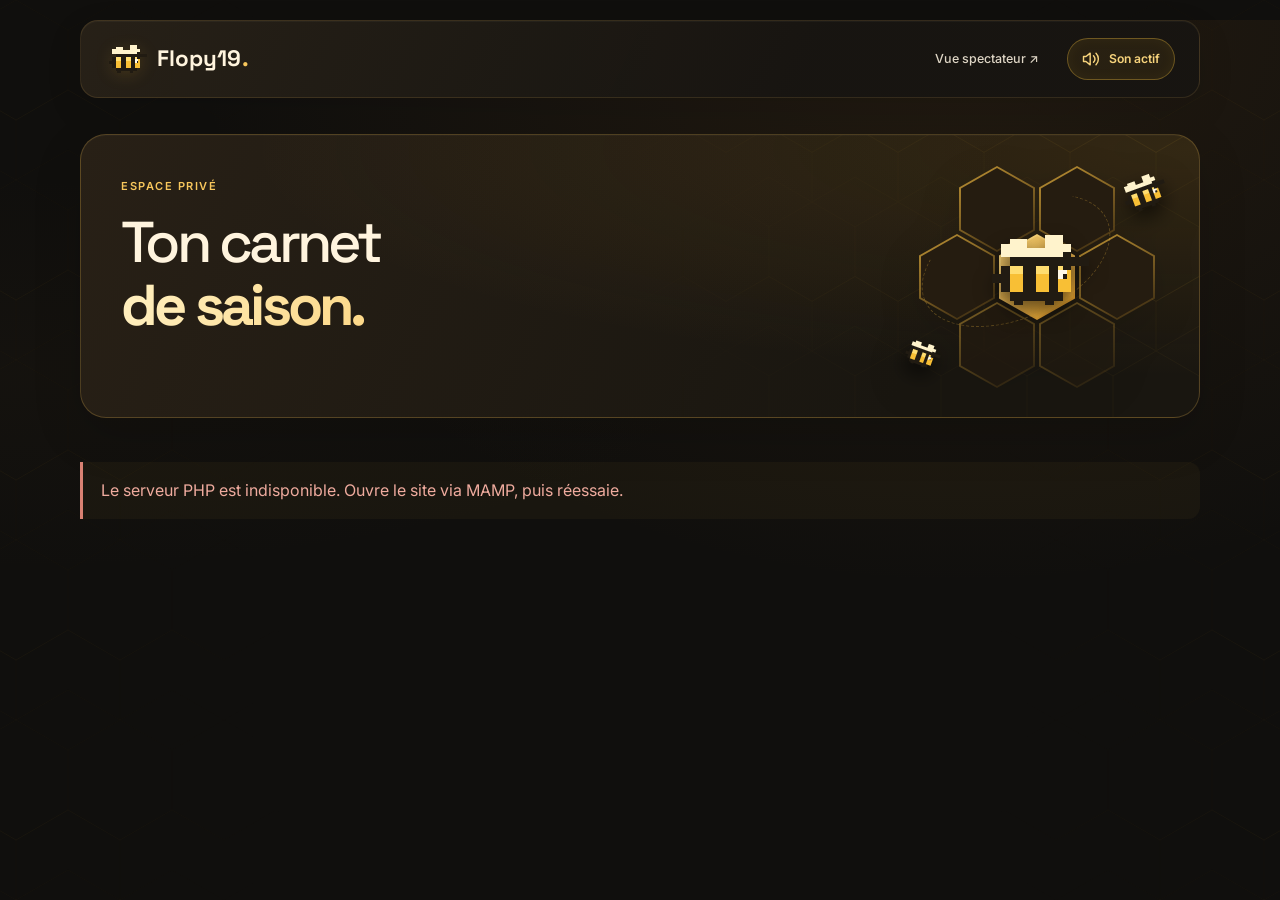
==== commit 17f931b5: "Mise en place du swap team 3" ====
--- a/admin.html
+++ b/admin.html
@@ -9,6 +9,7 @@
     <link rel="stylesheet" href="style.css" />
     <link rel="stylesheet" href="episodes.css" />
     <link rel="stylesheet" href="bee-theme.css" />
+    <link rel="stylesheet" href="site-audio.css" />
     <link
       href="https://fonts.googleapis.com/css2?family=Space+Grotesk:wght@400;500;600;700&family=Inter:wght@400;500;600;700&display=swap"
       rel="stylesheet"
--- a/episodes.css
+++ b/episodes.css
@@ -166,6 +166,176 @@
   font-size: 1.4rem;
   font-weight: 600;
 }
+.swap-controls {
+  display: flex;
+  flex-wrap: wrap;
+  gap: 12px;
+  margin-top: 22px;
+  scroll-margin-top: 90px;
+}
+.swap-controls .swap-alert {
+  padding: 18px 28px;
+  border: 3px solid #fff0ae;
+  background: #ffc83d;
+  color: #241600;
+  font-size: clamp(1.05rem, 3.5vw, 1.35rem);
+  font-weight: 800;
+  text-transform: uppercase;
+  letter-spacing: .05em;
+  animation: swap-pulse 1.2s ease-in-out infinite;
+}
+@keyframes swap-pulse {
+  0%, 100% {
+    background: #ffc83d;
+    box-shadow: 0 0 0 0 #ffb52b66, 0 0 15px #ffb52b66;
+  }
+  50% {
+    background: #fff1a3;
+    border-color: #ff9c32;
+    box-shadow: 0 0 0 9px #ffb52b22, 0 0 40px #ffb52bcc;
+  }
+}
+.swap-controls [aria-pressed="true"] {
+  background: var(--honey);
+  border-color: var(--honey);
+  color: var(--bg);
+}
+.swap-controls .swap-alert:disabled {
+  animation: none;
+  cursor: wait;
+}
+.swap-stage {
+  position: relative;
+  overflow: hidden;
+  margin-top: 20px;
+  border: 1px solid #b48a3d66;
+  border-radius: 24px;
+  background:
+    radial-gradient(ellipse at 50% 110%, #d5993040, transparent 65%),
+    linear-gradient(150deg, #27251c, #12130f);
+  box-shadow: 0 32px 100px #0008, inset 0 1px 0 #ffe3a326;
+}
+html.swap-playing {
+  overflow: hidden;
+  overscroll-behavior: none;
+}
+.swap-playing body {
+  position: fixed;
+  top: var(--swap-scroll-top);
+  left: 0;
+  width: 100%;
+  overflow: hidden;
+}
+.swap-overlay[open] {
+  position: fixed;
+  inset: 0;
+  width: 100%;
+  height: 100dvh;
+  max-width: none;
+  max-height: none;
+  margin: 0;
+  padding: 0;
+  border: 0;
+  background: radial-gradient(ellipse at center, #3b3020, #10110f 75%);
+  overflow: hidden;
+  overscroll-behavior: none;
+  touch-action: none;
+}
+.swap-overlay::backdrop { background: #17150f; }
+.swap-overlay .swap-sound-toggle {
+  position: absolute;
+  top: max(12px, env(safe-area-inset-top));
+  right: max(16px, env(safe-area-inset-right));
+  z-index: 5;
+}
+.swap-overlay .swap-stage {
+  position: absolute;
+  top: calc(50% + 20px);
+  left: 50%;
+  margin: 0;
+  transform-origin: center;
+}
+.swap-team-label {
+  position: absolute;
+  top: 16px;
+  text-align: center;
+  font-weight: 700;
+  font-family: "Space Grotesk", sans-serif;
+  letter-spacing: .02em;
+  z-index: 1;
+  color: var(--team-color);
+}
+.swap-team-count {
+  display: block;
+  font-size: .65rem;
+  line-height: 1.3;
+  opacity: .65;
+  font-variant-numeric: tabular-nums;
+}
+.swap-lane {
+  position: absolute;
+  top: 54px;
+  bottom: 155px;
+  border: 1px solid color-mix(in srgb, var(--team-color) 18%, transparent);
+  border-radius: 16px;
+  background: linear-gradient(color-mix(in srgb, var(--team-color) 6%, transparent), transparent);
+  transition: background .3s, box-shadow .3s;
+}
+.swap-lane.is-receiving {
+  background: color-mix(in srgb, var(--team-color) 10%, transparent);
+  box-shadow: inset 0 0 30px color-mix(in srgb, var(--team-color) 10%, transparent);
+}
+.swap-portrait {
+  position: absolute;
+  top: 0;
+  left: 0;
+  border: 3px solid var(--team-color);
+  border-radius: 9px;
+  object-fit: cover;
+  box-shadow: 0 5px 12px #0006;
+}
+.swap-hive {
+  position: absolute;
+  left: 50%;
+  transform: translateX(-50%);
+  width: 220px;
+  height: 116px;
+  border: 3px solid #b77a21;
+  border-radius: 50% 50% 22% 22% / 85% 85% 18% 18%;
+  background:
+    linear-gradient(90deg, #75440944, transparent 35%, #fff0a52b 50%, #75440955),
+    repeating-linear-gradient(0deg, #b77a21 0 4px, #f5bf4f 5px 17px, #ffda78 18px 21px);
+  box-shadow: inset 0 3px 5px #ffedac99, 0 8px 20px #0005, 0 0 30px #f5bd4120;
+}
+.swap-hive::before {
+  content: "";
+  position: absolute;
+  width: 100px;
+  height: 66px;
+  bottom: 9px;
+  left: 50%;
+  transform: translateX(-50%);
+  border: 4px solid #a36b1c;
+  border-radius: 50% 50% 28% 28%;
+  background: radial-gradient(ellipse at bottom, #3d2913, #171008 75%);
+  box-shadow: inset 0 5px 10px #000b, 0 2px 0 #ffdf8999;
+}
+.swap-hive-label {
+  position: absolute;
+  bottom: -25px;
+  left: 0;
+  width: 100%;
+  color: var(--cream);
+  text-align: center;
+  font-size: .8rem;
+  font-weight: 700;
+  letter-spacing: .12em;
+  text-transform: uppercase;
+}
+.swap-hive.is-mixing { filter: drop-shadow(0 0 14px #f5bd4160); }
+@media (prefers-reduced-motion: reduce) {
+  .swap-controls .swap-alert { animation: none; }
+}
 .roster-team {
   margin-top: 28px;
   padding: 24px;
@@ -185,6 +355,9 @@
 }
 .roster-player {
   min-width: 0;
+}
+@media (min-width: 721px) {
+  .roster-swapped .roster-grid { grid-template-columns: repeat(6, minmax(0, 1fr)); }
 }
 .roster-player--eliminated .player-portrait {
   filter: grayscale(1);
@@ -399,12 +572,19 @@
   color: var(--cream);
   cursor: pointer;
 }
+.ranked-portrait .portrait-frame {
+  display: inline-flex;
+  flex-shrink: 0;
+  border-radius: 8px;
+  box-shadow: 0 0 0 3px var(--team-color, var(--honey));
+  transition: transform 0.18s ease;
+}
 .ranked-portrait .player-portrait {
   width: 92px;
   height: 92px;
   transition: transform 0.18s ease;
 }
-.ranked-portrait:hover .player-portrait {
+.ranked-portrait:hover .portrait-frame {
   transform: translateY(-3px);
 }
 .rank-number {
--- a/bee-theme.css
+++ b/bee-theme.css
@@ -318,3 +318,731 @@
     animation: none;
   }
 }
+
+/* Honey, dark wax and a little light: the shared visual language. */
+:root {
+  --bg: #100f0d;
+  --panel: #1c1914;
+  --cream: #fff4de;
+  --text: #ded5c5;
+  --muted: #b9ad98;
+  --line: #4c3d28;
+  --honey: #f8c75c;
+  --radius: 20px;
+  --hive-shadow: 0 18px 50px #00000024, inset 0 1px 0 #ffffff06;
+}
+body {
+  background:
+    radial-gradient(ellipse at 75% 0, #8b5b2326, transparent 48rem),
+    radial-gradient(ellipse at 0 50%, #7050250c, transparent 45rem), var(--bg);
+  -webkit-font-smoothing: antialiased;
+}
+body::before {
+  opacity: 0.15;
+}
+body::after {
+  background: linear-gradient(90deg, #b87e29, #ffe7a0);
+  box-shadow: 0 0 14px #f8c75c50;
+}
+html {
+  scrollbar-color: #71532a #100f0d;
+}
+.site-nav {
+  position: relative;
+  margin-top: 20px;
+  min-height: 78px;
+  padding: 12px 24px;
+  gap: 16px;
+  border: 1px solid #e3b35b24;
+  border-radius: 18px;
+  background: linear-gradient(115deg, #292218eb, #171511ed 65%);
+  box-shadow:
+    0 12px 36px #0000001a,
+    inset 0 1px 0 #fff3d509;
+}
+.site-nav > .brand {
+  margin-right: auto;
+}
+.site-nav > a:not(.brand) {
+  padding: 8px 12px;
+  border-radius: 9px;
+  color: var(--text);
+  font-size: 0.78rem;
+  font-weight: 500;
+  text-decoration: none;
+  transition:
+    color 180ms,
+    background 180ms,
+    border-color 180ms;
+}
+.site-nav > a:not(.brand):hover {
+  background: #f8c75c0d;
+  color: var(--honey);
+}
+.brand img {
+  filter: drop-shadow(0 3px 8px #e7a82626);
+  transition: transform 250ms ease;
+}
+.brand:hover img {
+  transform: rotate(-12deg);
+}
+.season-tag {
+  border-color: #c9964347;
+  background: #f8c75c09;
+}
+h1 > span {
+  color: #ffd77e;
+  background: linear-gradient(110deg, #fff0c1, #fac55b 60%, #d79938);
+  -webkit-background-clip: text;
+  background-clip: text;
+  -webkit-text-fill-color: transparent;
+}
+.btn {
+  border-radius: 11px;
+  border-color: #ffdd88;
+  background: linear-gradient(135deg, #ffdb84, #efb643);
+  box-shadow:
+    0 5px 18px #dd981318,
+    inset 0 1px 0 #fff7d580;
+  transition:
+    transform 180ms,
+    box-shadow 180ms,
+    background 180ms,
+    border-color 180ms;
+}
+.btn:hover {
+  background: linear-gradient(135deg, #ffe6a8, #ffd070);
+  box-shadow:
+    0 8px 24px #dd98132b,
+    inset 0 1px 0 #fff7d580;
+}
+.btn:active {
+  transform: translateY(1px);
+}
+.btn-secondary {
+  border-color: #be914845;
+  background: linear-gradient(120deg, #c8942d10, #c8942d04);
+  color: var(--honey);
+  box-shadow: inset 0 1px 0 #ffffff04;
+}
+.btn-secondary:hover {
+  border-color: #c99b54;
+  background: #45331a;
+  box-shadow: 0 5px 18px #00000020;
+}
+.btn-danger {
+  border-color: #d9817360;
+  background: #d9817309;
+  box-shadow: none;
+}
+.btn-danger:hover {
+  background: #472820;
+  box-shadow: none;
+}
+.btn:disabled {
+  transform: none;
+  box-shadow: none;
+}
+.hero {
+  padding-top: 74px;
+  background: radial-gradient(ellipse at 80% 40%, #c6892730, transparent 55%);
+}
+.hero__subtitle {
+  font-size: 1.2rem;
+}
+.hero__media {
+  box-shadow:
+    0 25px 80px #00000065,
+    0 0 70px #f8c75c12;
+}
+.photo-tag {
+  border-radius: 7px;
+  backdrop-filter: blur(12px);
+}
+.season-ribbon {
+  border-block: 1px solid #ffe5a0;
+  background: linear-gradient(110deg, #dba042, #ffdd87 48%, #e2a543);
+  box-shadow: 0 4px 36px #d6931714;
+}
+.section--accent {
+  background:
+    linear-gradient(90deg, #1d1812f5, #1d1812d9),
+    url("assets/images/honeycomb.svg") right top / 78px 135px;
+}
+.section-heading::before {
+  background: linear-gradient(140deg, #ffe6a5, #e8a636);
+}
+.identity-card,
+.panel,
+.plan-card,
+.quote-box {
+  border-color: #d7aa5428;
+  background: linear-gradient(135deg, #282117, #1b1813 60%);
+  box-shadow: var(--hive-shadow);
+}
+.panel {
+  padding-block: 36px;
+}
+.panel--question {
+  border-left-color: var(--honey);
+  background: linear-gradient(120deg, #3b2b16, #221c14);
+}
+.plan-card {
+  border-top-color: #d9a64b;
+}
+.plan-card--danger {
+  background: linear-gradient(135deg, #382813, #211b13);
+}
+.quote-box {
+  border-color: #b9893e70;
+  background:
+    radial-gradient(ellipse at 100% 0, #f8c75c15, transparent 65%),
+    linear-gradient(135deg, #2f2314, #191611);
+}
+.media-placeholder {
+  box-shadow: 0 16px 45px #00000030;
+}
+.journal {
+  padding-top: 36px;
+}
+.journal-heading {
+  min-height: 284px;
+  padding: 42px 310px 42px 40px;
+  margin-bottom: 44px;
+  border: 1px solid #ddac5042;
+  border-radius: 26px;
+  background:
+    radial-gradient(ellipse at 100% 5%, #c68a2527, transparent 60%),
+    linear-gradient(115deg, #282016, #191610 75%);
+  box-shadow: var(--hive-shadow);
+}
+.journal-heading::before {
+  content: "";
+  position: absolute;
+  inset: 0;
+  border-radius: inherit;
+  background: url("assets/images/honeycomb.svg") right center / 86px 149px;
+  mask-image: linear-gradient(90deg, transparent 45%, #000);
+  opacity: 0.35;
+  pointer-events: none;
+}
+.journal-heading h1 {
+  margin: 0;
+  font-size: clamp(2.6rem, 4.5vw, 4rem);
+  line-height: 1.1;
+}
+.journal-heading > .eyebrow {
+  position: relative;
+  margin-bottom: 14px;
+}
+.hive-ornament {
+  top: 28px;
+  right: 28px;
+  filter: drop-shadow(0 12px 20px #00000020);
+}
+.hive-cell::after {
+  background: #251c10;
+}
+.journal-layout {
+  gap: 32px;
+}
+@media (min-width: 851px) {
+  .journal-layout > aside > nav {
+    max-height: calc(100svh - 56px);
+    overflow-y: auto;
+    padding: 6px 8px 8px 4px;
+    scrollbar-width: thin;
+  }
+}
+.episode-list-heading,
+.editor-sidebar > label {
+  padding-left: 12px;
+  border-left: 2px solid var(--honey);
+  color: var(--muted);
+  font-size: 0.72rem;
+  font-weight: 600;
+  letter-spacing: 0.09em;
+  text-transform: uppercase;
+}
+.episode-link {
+  padding: 17px 46px 17px 18px;
+  border-color: #d7aa541f;
+  border-radius: 13px;
+  background: linear-gradient(120deg, #242017, #191611);
+  transition:
+    border-color 180ms,
+    background 180ms,
+    transform 180ms;
+}
+.episode-link[aria-current="true"] {
+  border-color: #b98b3e;
+  background: linear-gradient(115deg, #493319, #292015);
+  box-shadow:
+    inset 3px 0 var(--honey),
+    0 7px 22px #00000020;
+}
+.episode-link-number {
+  font-size: 0.64rem;
+  letter-spacing: 0.12em;
+}
+.episode-heading {
+  padding: 32px 76px 32px 30px;
+  border-color: #a479394d;
+  border-radius: 22px;
+  background:
+    radial-gradient(ellipse at 100% 0, #f8c75c10, transparent 70%),
+    linear-gradient(125deg, #352615, #201b13 75%);
+  box-shadow: var(--hive-shadow);
+}
+.episode-heading h2 {
+  max-width: 24ch;
+  font-size: clamp(1.9rem, 3vw, 2.8rem);
+}
+.episode-heading p:last-child {
+  margin-bottom: 0;
+}
+.episode-heading::after {
+  top: 30px;
+}
+.subheading {
+  margin-bottom: 18px;
+  letter-spacing: -0.035em;
+}
+.answer-card {
+  padding: 30px;
+  border-color: #dbad522b;
+  border-top: 1px solid #c194465f;
+  background: linear-gradient(135deg, #292217, #1c1914 60%);
+  box-shadow: var(--hive-shadow);
+}
+.answer-card h4 {
+  margin-bottom: 20px;
+  font-size: 1.2rem;
+  line-height: 1.5;
+}
+.answer-card .multiline {
+  line-height: 1.9;
+  color: #dbd2c1;
+}
+.tier-row {
+  border-color: #aa854132;
+  border-radius: 16px;
+  background: linear-gradient(115deg, #282219, #181610);
+  box-shadow: var(--hive-shadow);
+}
+.tier-label {
+  background-image:
+    linear-gradient(150deg, #ffffff20, #00000016),
+    url("assets/images/honeycomb.svg");
+  background-size:
+    auto,
+    52px 90px;
+}
+.tier-label strong {
+  font-size: 2.35rem;
+  text-shadow: 0 1px 0 #ffffff38;
+}
+.tier-people {
+  gap: 20px 16px;
+  padding: 20px;
+}
+.rank-number {
+  min-height: 32px;
+  border: 1px solid #eab14922;
+  background: linear-gradient(160deg, #6e4a1e42, #3327133b);
+  border-radius: 8px;
+}
+.ranked-portrait .portrait-frame {
+  box-shadow:
+    0 0 0 2px var(--team-color, var(--honey)),
+    0 8px 18px #00000050;
+  transition:
+    transform 220ms,
+    box-shadow 220ms;
+}
+.ranked-portrait:hover .portrait-frame {
+  box-shadow:
+    0 0 0 3px var(--team-color, var(--honey)),
+    0 12px 24px #00000060;
+}
+.eliminated-section {
+  padding: 24px;
+  border: 1px solid #b3865033;
+  border-radius: 18px;
+  background: #20191280;
+}
+.eliminated-section > .subheading {
+  font-size: 1.2rem;
+  color: var(--muted);
+}
+.gallery-photo {
+  border-color: #d5a54a52;
+  border-radius: 18px;
+  box-shadow:
+    0 18px 40px #00000040,
+    0 0 0 5px #f8c75c04;
+}
+.gallery-controls .btn {
+  min-width: 44px;
+  min-height: 44px;
+  border-radius: 50%;
+}
+.gallery-count {
+  font-variant-numeric: tabular-nums;
+  letter-spacing: 0.1em;
+}
+.gallery-thumbnail {
+  opacity: 0.65;
+  transition:
+    opacity 180ms,
+    border-color 180ms;
+}
+.gallery-thumbnail:hover,
+.gallery-thumbnail[aria-current="true"] {
+  opacity: 1;
+}
+.season-roster {
+  border-color: #d3a4453b;
+  padding-top: 32px;
+}
+.season-roster summary {
+  padding-bottom: 8px;
+  font-size: clamp(1.1rem, 2.5vw, 1.5rem);
+  letter-spacing: -0.025em;
+}
+.season-roster summary::marker {
+  color: var(--honey);
+}
+.roster-team {
+  padding: 26px;
+  border-color: #cfab692e;
+  border-top: 2px solid var(--team-color);
+  border-radius: 20px;
+  background:
+    radial-gradient(
+      ellipse at 0 0,
+      color-mix(in srgb, var(--team-color) 7%, transparent),
+      transparent 65%
+    ),
+    linear-gradient(125deg, #242019, #191612);
+  box-shadow: var(--hive-shadow);
+}
+.roster-team h3 {
+  font-size: 1.02rem;
+  letter-spacing: 0.06em;
+  margin-bottom: 22px;
+}
+.roster-player .player-portrait {
+  border: 1px solid color-mix(in srgb, var(--team-color) 35%, transparent);
+  border-radius: 12px;
+  background: #00000012;
+  box-shadow: 0 8px 20px #00000024;
+}
+.roster-player h4 {
+  margin-top: 12px;
+  font-size: 0.9rem;
+  font-weight: 500;
+  text-align: center;
+}
+.roster-player--eliminated {
+  text-align: center;
+}
+.player-dialog {
+  padding: 30px;
+  border-color: #e7b55085;
+  border-radius: 24px;
+  background:
+    radial-gradient(ellipse at 50% 0, #9b6b2638, transparent 26rem), #1b1711;
+  box-shadow: 0 32px 100px #00000099;
+}
+.player-dialog[open] {
+  animation: hive-dialog-enter 220ms ease-out;
+}
+.player-dialog::backdrop {
+  background: #070604db;
+  backdrop-filter: blur(9px);
+}
+.dialog-identity .player-portrait {
+  border: 1px solid #d6aa4750;
+  border-radius: 16px;
+  box-shadow: 0 15px 40px #00000045;
+}
+.dialog-reason {
+  padding-top: 18px;
+  border-top: 1px solid var(--line);
+  line-height: 1.85;
+}
+.editor-card,
+.admin-auth {
+  border-color: #b38a433e;
+  border-radius: 20px;
+  background: linear-gradient(125deg, #282116, #1b1813 65%);
+  box-shadow: var(--hive-shadow);
+}
+.editor-card > h3,
+.admin-auth h2 {
+  padding-bottom: 20px;
+  border-bottom: 1px solid #d1a15126;
+  margin-bottom: 24px;
+}
+.edit-item,
+.image-edit-card {
+  border-color: #bc934030;
+  border-radius: 14px;
+  background: #110f0c73;
+}
+input,
+textarea,
+select {
+  border-color: #9b7a414a;
+  border-radius: 10px;
+  background: #110f0c;
+  box-shadow: inset 0 2px 5px #0000001f;
+  transition:
+    border-color 160ms,
+    box-shadow 160ms;
+}
+input::placeholder,
+textarea::placeholder {
+  color: #9e927e;
+}
+input:focus,
+textarea:focus,
+select:focus {
+  border-color: var(--honey);
+  box-shadow: 0 0 0 3px #f8c75c12;
+}
+#admin-picker {
+  padding: 8px;
+  height: 268px;
+}
+#admin-picker option {
+  padding: 12px;
+  border-radius: 7px;
+}
+#admin-picker option:checked {
+  color: var(--cream);
+  background: linear-gradient(#5a4020, #5a4020);
+}
+.save-bar {
+  bottom: 12px;
+  border-color: #c9964a78;
+  border-radius: 16px;
+  background: #251d12f5;
+  backdrop-filter: blur(16px);
+  box-shadow:
+    0 10px 44px #00000080,
+    inset 0 1px 0 #ffffff08;
+}
+.notice {
+  border-radius: 0 12px 12px 0;
+  background: #e9b5490b;
+}
+.empty-state {
+  border-color: #9b783f66;
+  background: linear-gradient(125deg, #282117, #191611);
+}
+.site-footer {
+  border-color: #c49b4738;
+  padding-block: 36px;
+}
+.site-footer > a:not(.brand) {
+  font-size: 0.8rem;
+  text-underline-offset: 5px;
+}
+@keyframes hive-dialog-enter {
+  from {
+    opacity: 0;
+    transform: translateY(12px) scale(0.98);
+  }
+  to {
+    opacity: 1;
+    transform: translateY(0) scale(1);
+  }
+}
+@media (hover: hover) and (pointer: fine) {
+  .episode-link:hover {
+    transform: translateX(3px);
+  }
+  .roster-player .player-portrait {
+    transition:
+      transform 200ms,
+      box-shadow 200ms;
+  }
+  .roster-player:hover .player-portrait {
+    transform: translateY(-4px);
+    box-shadow: 0 12px 25px #00000048;
+  }
+}
+@media (max-width: 980px) {
+  .journal-heading {
+    padding: 36px 250px 36px 32px;
+  }
+  .hive-ornament {
+    right: 8px;
+    transform: scale(0.85);
+  }
+}
+@media (max-width: 850px) {
+  .episode-list {
+    grid-template-columns: repeat(2, minmax(0, 1fr));
+  }
+  .journal-layout {
+    gap: 28px;
+  }
+  .journal-layout > aside {
+    min-width: 0;
+  }
+  .episode-link {
+    height: 100%;
+  }
+  #admin-picker {
+    height: 180px;
+  }
+}
+@media (max-width: 720px) {
+  .site-nav {
+    margin-top: 12px;
+    padding: 12px 16px;
+    gap: 8px;
+    flex-wrap: wrap;
+  }
+  .site-nav .brand {
+    font-size: 1.08rem;
+  }
+  .site-nav > a:not(.brand) {
+    padding: 7px 8px;
+    font-size: 0.68rem;
+  }
+  .site-nav .nav-link {
+    display: inline-flex;
+  }
+  .site-nav .season-tag {
+    font-size: 0.58rem;
+  }
+  .hero {
+    padding-top: 44px;
+  }
+  .hero__subtitle {
+    font-size: 1.05rem;
+  }
+  .journal {
+    padding-top: 24px;
+  }
+  .journal-heading {
+    min-height: 0;
+    padding: 28px 24px 105px;
+    border-radius: 20px;
+    margin-bottom: 30px;
+  }
+  .journal-heading h1 {
+    font-size: clamp(2.1rem, 7.8vw, 3rem);
+  }
+  .hive-ornament {
+    position: absolute;
+    top: auto;
+    bottom: 8px;
+    right: 12px;
+    height: 230px;
+    margin: 0;
+    transform: scale(0.48);
+    transform-origin: right bottom;
+  }
+  .journal-heading::before {
+    mask-image: linear-gradient(120deg, transparent, #000);
+  }
+  .episode-heading {
+    padding: 24px 60px 24px 22px;
+  }
+  .episode-heading::after {
+    top: 24px;
+  }
+  .episode-heading h2 {
+    font-size: 1.9rem;
+  }
+  .answer-card {
+    padding: 24px;
+  }
+  .roster-team {
+    padding: 20px;
+  }
+  .roster-team h3 {
+    font-size: 0.92rem;
+  }
+  .tier-people {
+    padding: 16px;
+  }
+  .player-dialog {
+    padding: 24px;
+  }
+  .panel {
+    padding-block: 26px;
+  }
+  .save-bar {
+    bottom: 6px;
+    padding: 14px;
+  }
+}
+@media (max-width: 480px) {
+  .episode-link {
+    padding: 14px 14px 14px 16px;
+  }
+  .episode-link[aria-current="true"]::after {
+    width: 19px;
+    height: 17px;
+    top: 12px;
+    right: 8px;
+  }
+  .episode-link-number {
+    padding-right: 16px;
+    font-size: 0.58rem;
+  }
+  .episode-link-title {
+    font-size: 0.8rem;
+  }
+  .journal-heading {
+    padding-inline: 20px;
+  }
+  .answer-card,
+  .editor-card {
+    padding: 20px;
+  }
+  .answer-card h4 {
+    font-size: 1.08rem;
+  }
+  .tier-people {
+    padding: 12px;
+    gap: 18px 12px;
+  }
+  .tier-label strong {
+    font-size: 2rem;
+  }
+  .eliminated-section {
+    padding: 18px;
+  }
+  .roster-team {
+    padding: 16px;
+  }
+  .admin-auth {
+    padding: 24px;
+  }
+  .save-bar {
+    position: static;
+  }
+  .save-bar .btn {
+    min-height: 44px;
+  }
+}
+@media (prefers-reduced-motion: reduce) {
+  .episode-link:hover,
+  .roster-player:hover .player-portrait,
+  .brand:hover img {
+    transform: none;
+  }
+}
+@media (forced-colors: active) {
+  h1 > span {
+    background: none;
+    -webkit-text-fill-color: currentColor;
+  }
+}
--- a/site-audio.css
+++ b/site-audio.css
@@ -0,0 +1,79 @@
+.sound-toggle {
+  display: inline-flex;
+  align-items: center;
+  justify-content: center;
+  flex: 0 0 auto;
+  gap: 0.5rem;
+  min-height: 42px;
+  padding: 0.55rem 0.85rem;
+  border: 1px solid rgba(242, 189, 65, 0.35);
+  border-radius: 999px;
+  background: rgba(238, 177, 37, 0.08);
+  color: #f7d37c;
+  font: inherit;
+  font-size: 0.76rem;
+  font-weight: 600;
+  line-height: 1.2;
+  white-space: nowrap;
+  cursor: pointer;
+  transition:
+    background 180ms ease,
+    border-color 180ms ease,
+    box-shadow 180ms ease;
+}
+
+.sound-toggle:hover {
+  border-color: rgba(255, 203, 79, 0.7);
+  background: rgba(238, 177, 37, 0.16);
+}
+
+.sound-toggle:focus-visible {
+  outline: 2px solid #ffd577;
+  outline-offset: 4px;
+}
+
+.sound-toggle[aria-pressed="true"] {
+  box-shadow: inset 0 0 14px rgba(255, 189, 55, 0.05);
+}
+
+.sound-toggle[aria-pressed="false"] {
+  color: #b9ad92;
+  border-color: rgba(185, 173, 146, 0.23);
+  background: rgba(185, 173, 146, 0.04);
+}
+
+.sound-toggle svg {
+  flex-shrink: 0;
+}
+
+.sound-toggle[aria-pressed="true"] .sound-toggle-slash,
+.sound-toggle[aria-pressed="false"] .sound-toggle-waves {
+  display: none;
+}
+
+.sound-toggle:disabled {
+  cursor: default;
+  opacity: 0.55;
+}
+
+@media (max-width: 480px) {
+  .site-nav .sound-toggle {
+    min-width: 42px;
+    padding: 0.55rem;
+  }
+
+  .site-nav .sound-toggle-label {
+    position: absolute;
+    width: 1px;
+    height: 1px;
+    overflow: hidden;
+    clip-path: inset(50%);
+    white-space: nowrap;
+  }
+}
+
+@media (prefers-reduced-motion: reduce) {
+  .sound-toggle {
+    transition: none;
+  }
+}
